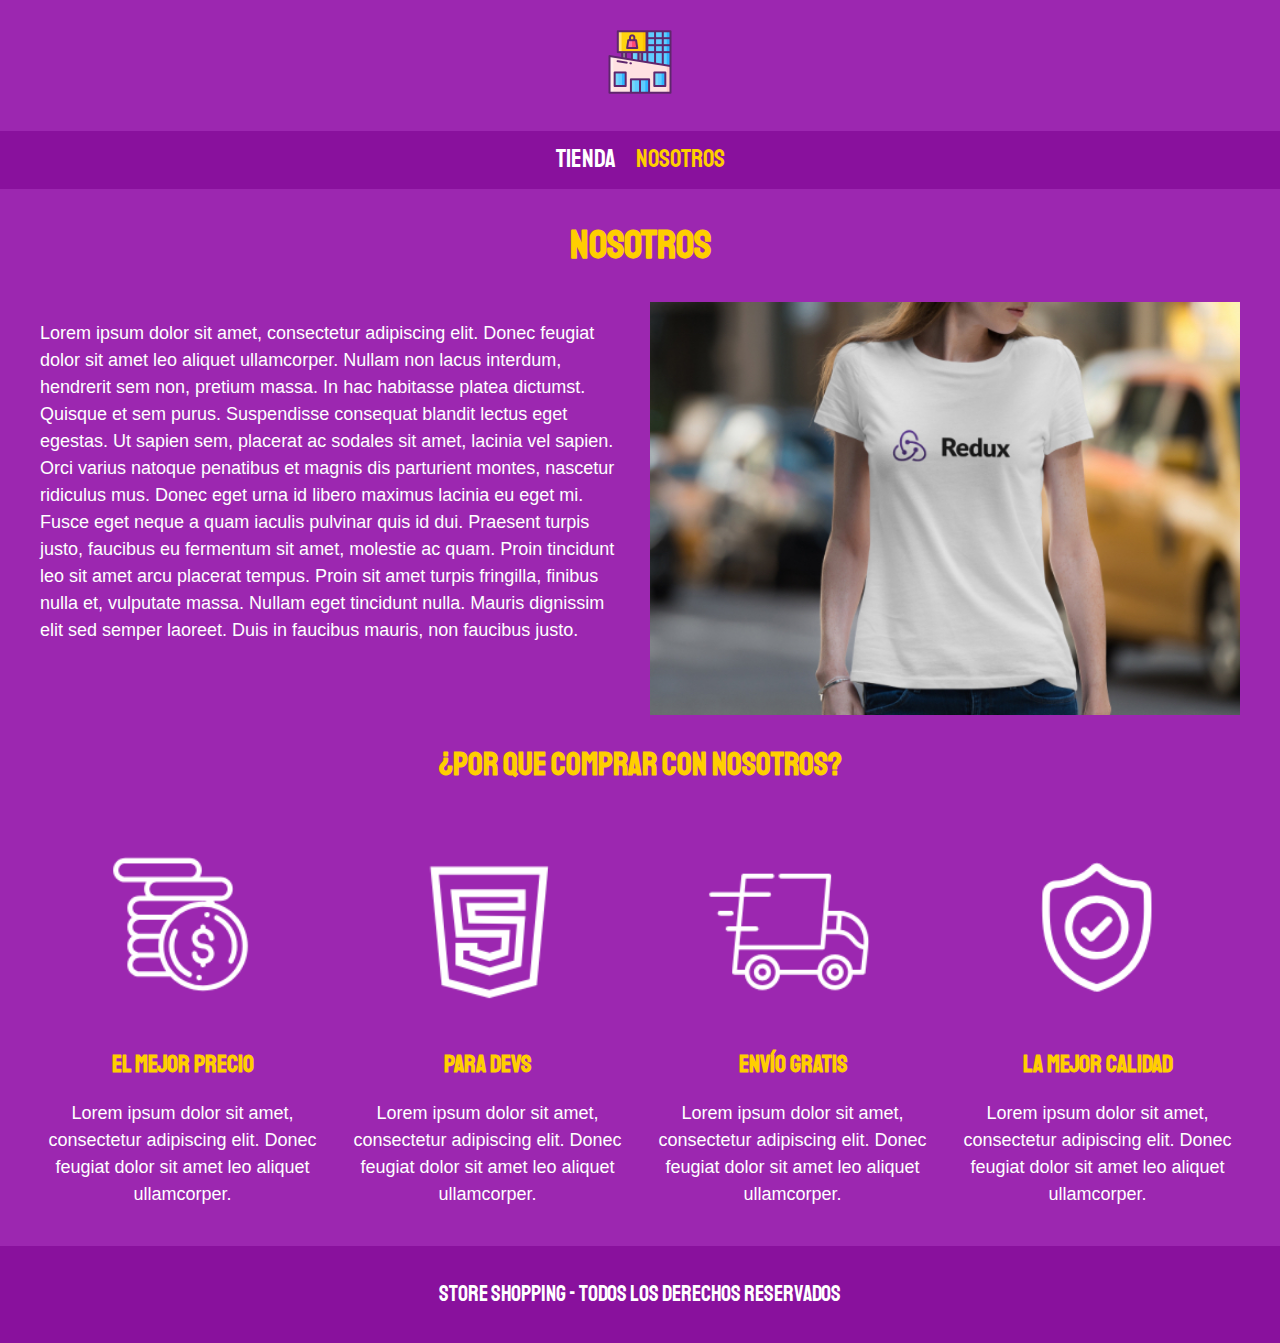
==== nosotros.html @ b1081ef9 "Segundo proyecto no full y basico" ====
<!DOCTYPE html>
<html lang="en">
<head>
    <meta charset="UTF-8">
    <meta name="viewport" content="width=device-width, initial-scale=1.0">
    <title>Nosotros</title>
    <link rel="stylesheet" href="/css/normalize.css">
    <link rel="preconnect" href="https://fonts.googleapis.com">
    <link rel="preconnect" href="https://fonts.gstatic.com" crossorigin>
    <link href="https://fonts.googleapis.com/css2?family=Staatliches&display=swap" rel="stylesheet">
    <link rel="stylesheet" href="/css/styles.css">
</head>
<body>
    <header class="header">
        <a href="index.html">
            <img class="header__logo" src="img/logo.png" alt="Logo empresa">
        </a>
    </header>
    <nav class="navegacion">
        <a class="navegacion__enlace" href="index.html">Tienda</a>
        <a class="navegacion__enlace navegacion__enlace--activo" href="nosotros.html">Nosotros</a>
    </nav>

    <main class="contenedor">
        <h1>Nosotros</h1>

        <div class="nosotros">
            <div class="nosotros__contenido">
                <p>Lorem ipsum dolor sit amet, consectetur adipiscing elit. Donec feugiat dolor sit amet leo aliquet ullamcorper. Nullam non lacus interdum, hendrerit sem non, pretium massa. In hac habitasse platea dictumst. Quisque et sem purus. Suspendisse consequat blandit lectus eget egestas. Ut sapien sem, placerat ac sodales sit amet, lacinia vel sapien. Orci varius natoque penatibus et magnis dis parturient montes, nascetur ridiculus mus. Donec eget urna id libero maximus lacinia eu eget mi. Fusce eget neque a quam iaculis pulvinar quis id dui. Praesent turpis justo, faucibus eu fermentum sit amet, molestie ac quam. Proin tincidunt leo sit amet arcu placerat tempus. Proin sit amet turpis fringilla, finibus nulla et, vulputate massa. Nullam eget tincidunt nulla. Mauris dignissim elit sed semper laoreet. Duis in faucibus mauris, non faucibus justo. </p>
            </div>
            <img src="/img/nosotros.jpg" alt="nosotrs" class="nosotros__imagen">
        </div>
    </main>

    <section class="contenedor comprar">
        <h2 class="comprar__titulo">¿Por que comprar con nosotros?</h2>

        <div class="bloques">
            <div class="bloque">
                <img class="bloque__imagen" src="/img/icono_1.png" alt="">
                <h3 class="bloque__titulo">El mejor precio</h3>
                <p>Lorem ipsum dolor sit amet, consectetur adipiscing elit. Donec feugiat dolor sit amet leo aliquet ullamcorper.</p>
            </div>
            <div class="bloque">
                <img class="bloque__imagen" src="/img/icono_2.png" alt="">
                <h3 class="bloque__titulo">Para devs</h3>
                <p>Lorem ipsum dolor sit amet, consectetur adipiscing elit. Donec feugiat dolor sit amet leo aliquet ullamcorper.</p>
            </div>
            <div class="bloque">
                <img class="bloque__imagen" src="/img/icono_3.png" alt="">
                <h3 class="bloque__titulo">Envío gratis</h3>
                <p>Lorem ipsum dolor sit amet, consectetur adipiscing elit. Donec feugiat dolor sit amet leo aliquet ullamcorper.</p>
            </div><div class="bloque">
                <img class="bloque__imagen" src="/img/icono_4.png" alt="">
                <h3 class="bloque__titulo">La mejor calidad</h3>
                <p>Lorem ipsum dolor sit amet, consectetur adipiscing elit. Donec feugiat dolor sit amet leo aliquet ullamcorper.</p>
            </div>
        </div>
    </section>
    <footer class="footer">
        <p class="footer__texto">Store Shopping - Todos los derechos reservados</p>
    </footer>
</body>
</html>
---- css/styles.css ----
:root {
    --primario: #9c27b0;
    --primarioOscuro: #89119d;
    --secundario: #ffce00;
    --secundarioOscuro: rgb(233,287,2);
    --blanco: #fff;
    --negro: #000;

    --fuentePrincipal: "Staatliches", sans-serif;
}

html{
    font-size: 62.5%;
    box-sizing: border-box;
}
*, *:before, *:after {
    box-sizing: inherit;
}

body{
    font-size: 16px; /*1rem = 10px*/
    background-color: var(--primario);
    line-height: 1.5;
}

p {
    font-size: 1.8rem;
    font-family: Arial, Helvetica, sans-serif;
    color: var(--blanco);
}

a {
    text-decoration: none;
}

img{
    width: 100%;
}

.contenedor {
    max-width: 120rem;
    margin: 0 auto;
}

h1, h2, h3 {
    text-align: center;
    color: var(--secundario);
    font-family: var(--fuentePrincipal);
}

h1 {
    font-size: 4rem;
}
h2 {
    font-size: 3.2rem;
}
h3 {
    font-size: 2.4rem;
}

.header {
    display: flex;
    justify-content: center;
}
.header__logo{
    margin: 3rem 0;
}
.footer{
    background-color: var(--primarioOscuro);
    padding: 1rem 0;
    margin-top: 2rem;
}
.footer__texto{
    font-family: var(--fuentePrincipal);
    text-align: center;
    font-size: 2.2rem;
}

.navegacion {
    background-color: var(--primarioOscuro);
    padding: 1rem 0;
    display: flex;
    justify-content: center;
    gap: 2rem;
}
.navegacion__enlace{
    font-family: var(--fuentePrincipal);
    color: var(--blanco);
    font-size: 2.5rem;
}

.navegacion__enlace:last-of-type{
    margin-right: 0;
}

.navegacion__enlace--activo,
.navegacion__enlace:hover{
    color: var(--secundario);
}

.grid{
    display: grid;
    grid-template-columns: repeat(2, 1fr);
    gap: 2rem;
}

@media (min-width: 768px) {
    .grid{
        grid-template-columns: repeat(3, 1fr);
    }
}

.producto{
    background-color: var(--primarioOscuro);
    padding: 1rem;
}

.producto__nombre{
    font-size: 4rem;
}
.producto__precio{
    font-size: 2.8rem;
    color: var(--secundario);
}

.producto__nombre,
.producto__precio{
    font-family: var(--fuentePrincipal);
    margin: 1rem 0;
    text-align: center;
    line-height: 1.5;
}

.grafico{
    min-height: 30rem;
    background-repeat: no-repeat;
    background-size: cover;
    grid-column:  1 / 3;
}
.grafico--camisas{
    grid-row: 2 / 3;
    background-image: url(/img/grafico1.jpg);
}

.grafico--node{
    background-image: url(/img/grafico2.jpg);
    grid-row: 8 / 9;
}

@media (min-width: 768px) {
    .grafico--node{
        grid-row:  5 / 6;
        grid-column: 2 /4;
    }
}


/** Nosotros **/
.nosotros{
    display: grid;
    /**grid-template-rows: repeat(2, 1fr);**/
}
@media (min-width: 768px) {
    .nosotros{
        grid-template-columns: repeat(2, 1fr);
        column-gap: 2rem;
    }
}
.nosotros__imagen{
    grid-row: 1/2;
}
@media (min-width: 768px) {
    .nosotros__imagen{
        grid-column: 2 / 3;
    }
}

.bloques{
    display: grid;
    grid-template-columns: repeat(2, 1fr);
    gap: 2rem;
}
@media (min-width: 768px) {
    .bloques{
        grid-template-columns: repeat(4, 1fr);
    }
}
.bloque{
    text-align: center;
}
.bloque__titulo{
    margin: 0;
}

@media (min-width: 768px) {
    .camisa{
        display: grid;
        grid-template-columns: repeat(2, 1fr);
        column-gap: 2rem;
    }
}
.formulario{
    display: grid;
    grid-template-columns: repeat(2, 1fr);
    gap: 2rem;
}
.formulario__campo{
    /**
    border-color: var(--primarioOscuro);
    border-width: 1rem;
    border-style: solid;
    **/

    border: 1rem solid var(--primarioOscuro);
    background-color: transparent;
    color: var(--blanco);
    font-size: 2rem;
    font-family: Arial, Helvetica, sans-serif;
    padding: 1rem;
}
.formulario__submit{
    background-color: var(--secundario);
    border: none;
    font-size: 2rem;
    font-family: var(--fuentePrincipal);
    padding: 2rem;
    transition: background-color 1s ease;
    grid-column: 1/3;
}
.formulario__submit:hover{
    cursor: pointer;
    background-color: var(--secundarioOscuro);
}
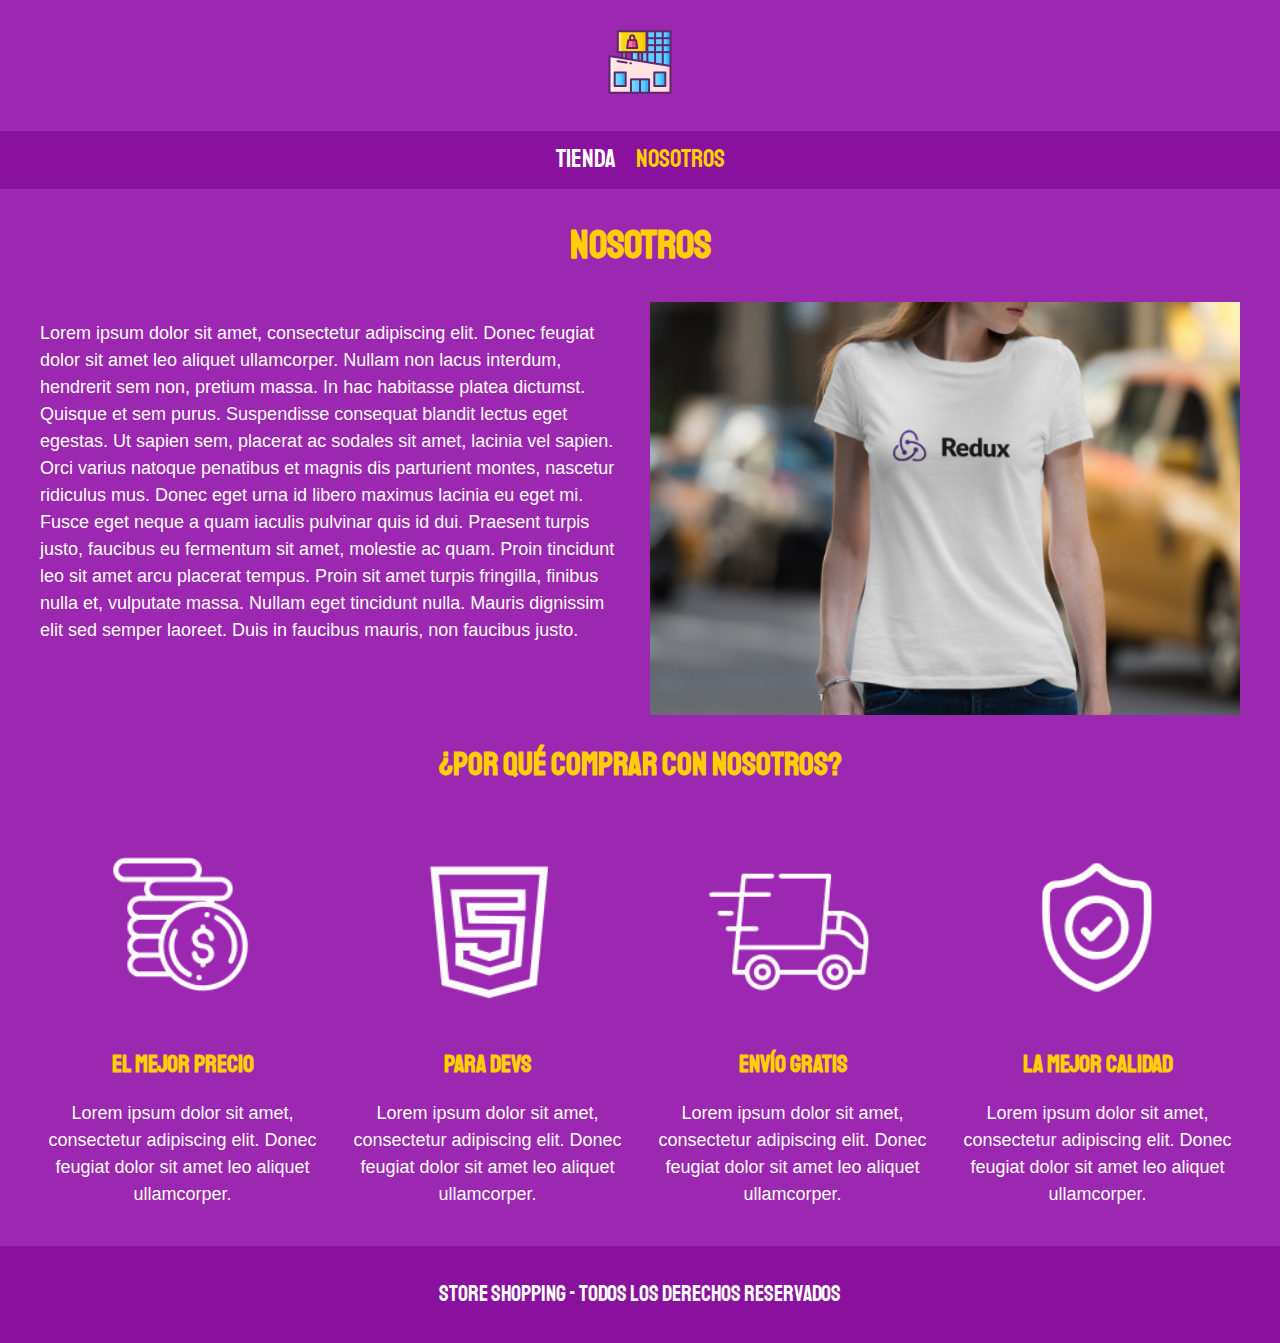
==== commit 71a634c0: "Con comentarios" ====
--- a/nosotros.html
+++ b/nosotros.html
@@ -1,64 +1,76 @@
 <!DOCTYPE html>
 <html lang="en">
 <head>
-    <meta charset="UTF-8">
-    <meta name="viewport" content="width=device-width, initial-scale=1.0">
-    <title>Nosotros</title>
-    <link rel="stylesheet" href="/css/normalize.css">
-    <link rel="preconnect" href="https://fonts.googleapis.com">
-    <link rel="preconnect" href="https://fonts.gstatic.com" crossorigin>
-    <link href="https://fonts.googleapis.com/css2?family=Staatliches&display=swap" rel="stylesheet">
-    <link rel="stylesheet" href="/css/styles.css">
+    <meta charset="UTF-8"> <!-- Establece la codificación de caracteres a UTF-8 -->
+    <meta name="viewport" content="width=device-width, initial-scale=1.0"> <!-- Configura la vista para que sea responsive -->
+    <title>Nosotros</title> <!-- Título de la página -->
+    <link rel="stylesheet" href="/css/normalize.css"> <!-- Enlace al archivo de estilos normalize.css para resetear estilos predeterminados -->
+    <link rel="preconnect" href="https://fonts.googleapis.com"> <!-- Preconexión para optimizar la carga de fuentes -->
+    <link rel="preconnect" href="https://fonts.gstatic.com" crossorigin> <!-- Preconexión para optimizar la carga de fuentes -->
+    <link href="https://fonts.googleapis.com/css2?family=Staatliches&display=swap" rel="stylesheet"> <!-- Enlace a la fuente Staatliches desde Google Fonts -->
+    <link rel="stylesheet" href="/css/styles.css"> <!-- Enlace al archivo de estilos principal -->
 </head>
 <body>
+    <!-- Encabezado del sitio -->
     <header class="header">
-        <a href="index.html">
-            <img class="header__logo" src="img/logo.png" alt="Logo empresa">
+        <a href="index.html"> <!-- Enlace a la página principal -->
+            <img class="header__logo" src="img/logo.png" alt="Logo empresa"> <!-- Logo de la empresa -->
         </a>
     </header>
+    <!-- Navegación principal -->
     <nav class="navegacion">
-        <a class="navegacion__enlace" href="index.html">Tienda</a>
-        <a class="navegacion__enlace navegacion__enlace--activo" href="nosotros.html">Nosotros</a>
+        <a class="navegacion__enlace" href="index.html">Tienda</a> <!-- Enlace a la tienda -->
+        <a class="navegacion__enlace navegacion__enlace--activo" href="nosotros.html">Nosotros</a> <!-- Enlace a la página "Nosotros" -->
     </nav>
 
+    <!-- Contenido principal -->
     <main class="contenedor">
-        <h1>Nosotros</h1>
+        <h1>Nosotros</h1> <!-- Título principal -->
 
+        <!-- Sección "Nosotros" con contenido e imagen -->
         <div class="nosotros">
             <div class="nosotros__contenido">
-                <p>Lorem ipsum dolor sit amet, consectetur adipiscing elit. Donec feugiat dolor sit amet leo aliquet ullamcorper. Nullam non lacus interdum, hendrerit sem non, pretium massa. In hac habitasse platea dictumst. Quisque et sem purus. Suspendisse consequat blandit lectus eget egestas. Ut sapien sem, placerat ac sodales sit amet, lacinia vel sapien. Orci varius natoque penatibus et magnis dis parturient montes, nascetur ridiculus mus. Donec eget urna id libero maximus lacinia eu eget mi. Fusce eget neque a quam iaculis pulvinar quis id dui. Praesent turpis justo, faucibus eu fermentum sit amet, molestie ac quam. Proin tincidunt leo sit amet arcu placerat tempus. Proin sit amet turpis fringilla, finibus nulla et, vulputate massa. Nullam eget tincidunt nulla. Mauris dignissim elit sed semper laoreet. Duis in faucibus mauris, non faucibus justo. </p>
+                <p>Lorem ipsum dolor sit amet, consectetur adipiscing elit. Donec feugiat dolor sit amet leo aliquet ullamcorper. Nullam non lacus interdum, hendrerit sem non, pretium massa. In hac habitasse platea dictumst. Quisque et sem purus. Suspendisse consequat blandit lectus eget egestas. Ut sapien sem, placerat ac sodales sit amet, lacinia vel sapien. Orci varius natoque penatibus et magnis dis parturient montes, nascetur ridiculus mus. Donec eget urna id libero maximus lacinia eu eget mi. Fusce eget neque a quam iaculis pulvinar quis id dui. Praesent turpis justo, faucibus eu fermentum sit amet, molestie ac quam. Proin tincidunt leo sit amet arcu placerat tempus. Proin sit amet turpis fringilla, finibus nulla et, vulputate massa. Nullam eget tincidunt nulla. Mauris dignissim elit sed semper laoreet. Duis in faucibus mauris, non faucibus justo.</p> <!-- Texto descriptivo sobre la empresa -->
             </div>
-            <img src="/img/nosotros.jpg" alt="nosotrs" class="nosotros__imagen">
+            <img src="/img/nosotros.jpg" alt="nosotros" class="nosotros__imagen"> <!-- Imagen representativa de "Nosotros" -->
         </div>
     </main>
 
+    <!-- Sección "¿Por qué comprar con nosotros?" -->
     <section class="contenedor comprar">
-        <h2 class="comprar__titulo">¿Por que comprar con nosotros?</h2>
+        <h2 class="comprar__titulo">¿Por qué comprar con nosotros?</h2> <!-- Título de la sección -->
 
         <div class="bloques">
+            <!-- Bloque 1: El mejor precio -->
             <div class="bloque">
-                <img class="bloque__imagen" src="/img/icono_1.png" alt="">
-                <h3 class="bloque__titulo">El mejor precio</h3>
-                <p>Lorem ipsum dolor sit amet, consectetur adipiscing elit. Donec feugiat dolor sit amet leo aliquet ullamcorper.</p>
+                <img class="bloque__imagen" src="/img/icono_1.png" alt=""> <!-- Icono representativo -->
+                <h3 class="bloque__titulo">El mejor precio</h3> <!-- Título del bloque -->
+                <p>Lorem ipsum dolor sit amet, consectetur adipiscing elit. Donec feugiat dolor sit amet leo aliquet ullamcorper.</p> <!-- Descripción del bloque -->
             </div>
+            <!-- Bloque 2: Para devs -->
             <div class="bloque">
-                <img class="bloque__imagen" src="/img/icono_2.png" alt="">
-                <h3 class="bloque__titulo">Para devs</h3>
-                <p>Lorem ipsum dolor sit amet, consectetur adipiscing elit. Donec feugiat dolor sit amet leo aliquet ullamcorper.</p>
+                <img class="bloque__imagen" src="/img/icono_2.png" alt=""> <!-- Icono representativo -->
+                <h3 class="bloque__titulo">Para devs</h3> <!-- Título del bloque -->
+                <p>Lorem ipsum dolor sit amet, consectetur adipiscing elit. Donec feugiat dolor sit amet leo aliquet ullamcorper.</p> <!-- Descripción del bloque -->
             </div>
+            <!-- Bloque 3: Envío gratis -->
             <div class="bloque">
-                <img class="bloque__imagen" src="/img/icono_3.png" alt="">
-                <h3 class="bloque__titulo">Envío gratis</h3>
-                <p>Lorem ipsum dolor sit amet, consectetur adipiscing elit. Donec feugiat dolor sit amet leo aliquet ullamcorper.</p>
-            </div><div class="bloque">
-                <img class="bloque__imagen" src="/img/icono_4.png" alt="">
-                <h3 class="bloque__titulo">La mejor calidad</h3>
-                <p>Lorem ipsum dolor sit amet, consectetur adipiscing elit. Donec feugiat dolor sit amet leo aliquet ullamcorper.</p>
+                <img class="bloque__imagen" src="/img/icono_3.png" alt=""> <!-- Icono representativo -->
+                <h3 class="bloque__titulo">Envío gratis</h3> <!-- Título del bloque -->
+                <p>Lorem ipsum dolor sit amet, consectetur adipiscing elit. Donec feugiat dolor sit amet leo aliquet ullamcorper.</p> <!-- Descripción del bloque -->
+            </div>
+            <!-- Bloque 4: La mejor calidad -->
+            <div class="bloque">
+                <img class="bloque__imagen" src="/img/icono_4.png" alt=""> <!-- Icono representativo -->
+                <h3 class="bloque__titulo">La mejor calidad</h3> <!-- Título del bloque -->
+                <p>Lorem ipsum dolor sit amet, consectetur adipiscing elit. Donec feugiat dolor sit amet leo aliquet ullamcorper.</p> <!-- Descripción del bloque -->
             </div>
         </div>
     </section>
+
+    <!-- Pie de página del sitio -->
     <footer class="footer">
-        <p class="footer__texto">Store Shopping - Todos los derechos reservados</p>
+        <p class="footer__texto">Store Shopping - Todos los derechos reservados</p> <!-- Texto del pie de página -->
     </footer>
 </body>
-</html>+</html>
--- a/css/styles.css
+++ b/css/styles.css
@@ -1,233 +1,244 @@
 :root {
+    /* Variables de colores */
     --primario: #9c27b0;
     --primarioOscuro: #89119d;
     --secundario: #ffce00;
-    --secundarioOscuro: rgb(233,287,2);
+    --secundarioOscuro: rgb(233,287,2); /* Nota: rgb(233,287,2) es incorrecto porque los valores de RGB deben estar entre 0 y 255 */
     --blanco: #fff;
     --negro: #000;
 
+    /* Variable de fuente principal */
     --fuentePrincipal: "Staatliches", sans-serif;
 }
 
-html{
-    font-size: 62.5%;
-    box-sizing: border-box;
-}
+html {
+    font-size: 62.5%; /* Establece el tamaño base de la fuente a 10px para facilitar el uso de rem */
+    box-sizing: border-box; /* Incluye el padding y el border en el cálculo del ancho y alto */
+}
+
 *, *:before, *:after {
-    box-sizing: inherit;
-}
-
-body{
-    font-size: 16px; /*1rem = 10px*/
-    background-color: var(--primario);
-    line-height: 1.5;
+    box-sizing: inherit; /* Hereda el box-sizing del elemento padre */
+}
+
+body {
+    font-size: 16px; /* 1rem = 10px */
+    background-color: var(--primario); /* Fondo del cuerpo principal */
+    line-height: 1.5; /* Altura de línea */
 }
 
 p {
-    font-size: 1.8rem;
-    font-family: Arial, Helvetica, sans-serif;
-    color: var(--blanco);
+    font-size: 1.8rem; /* Tamaño de fuente para los párrafos */
+    font-family: Arial, Helvetica, sans-serif; /* Fuente para los párrafos */
+    color: var(--blanco); /* Color de texto blanco */
 }
 
 a {
-    text-decoration: none;
-}
-
-img{
-    width: 100%;
+    text-decoration: none; /* Elimina el subrayado de los enlaces */
+}
+
+img {
+    width: 100%; /* Las imágenes ocupan el ancho completo del contenedor */
 }
 
 .contenedor {
-    max-width: 120rem;
-    margin: 0 auto;
+    max-width: 120rem; /* Ancho máximo del contenedor */
+    margin: 0 auto; /* Centra el contenedor horizontalmente */
 }
 
 h1, h2, h3 {
-    text-align: center;
-    color: var(--secundario);
-    font-family: var(--fuentePrincipal);
+    text-align: center; /* Centra el texto de los encabezados */
+    color: var(--secundario); /* Color de los encabezados */
+    font-family: var(--fuentePrincipal); /* Fuente principal para los encabezados */
 }
 
 h1 {
-    font-size: 4rem;
+    font-size: 4rem; /* Tamaño de fuente para h1 */
 }
 h2 {
-    font-size: 3.2rem;
+    font-size: 3.2rem; /* Tamaño de fuente para h2 */
 }
 h3 {
-    font-size: 2.4rem;
+    font-size: 2.4rem; /* Tamaño de fuente para h3 */
 }
 
 .header {
-    display: flex;
-    justify-content: center;
-}
-.header__logo{
-    margin: 3rem 0;
-}
-.footer{
-    background-color: var(--primarioOscuro);
-    padding: 1rem 0;
-    margin-top: 2rem;
-}
-.footer__texto{
-    font-family: var(--fuentePrincipal);
-    text-align: center;
-    font-size: 2.2rem;
+    display: flex; /* Uso de flexbox para el contenedor del encabezado */
+    justify-content: center; /* Centra el contenido horizontalmente */
+}
+
+.header__logo {
+    margin: 3rem 0; /* Margen superior e inferior */
+}
+
+.footer {
+    background-color: var(--primarioOscuro); /* Fondo oscuro para el pie de página */
+    padding: 1rem 0; /* Relleno superior e inferior */
+    margin-top: 2rem; /* Margen superior */
+}
+
+.footer__texto {
+    font-family: var(--fuentePrincipal); /* Fuente principal */
+    text-align: center; /* Centra el texto */
+    font-size: 2.2rem; /* Tamaño de fuente */
 }
 
 .navegacion {
-    background-color: var(--primarioOscuro);
-    padding: 1rem 0;
-    display: flex;
-    justify-content: center;
-    gap: 2rem;
-}
-.navegacion__enlace{
-    font-family: var(--fuentePrincipal);
-    color: var(--blanco);
-    font-size: 2.5rem;
-}
-
-.navegacion__enlace:last-of-type{
-    margin-right: 0;
+    background-color: var(--primarioOscuro); /* Fondo oscuro para la navegación */
+    padding: 1rem 0; /* Relleno superior e inferior */
+    display: flex; /* Uso de flexbox para el contenedor de navegación */
+    justify-content: center; /* Centra el contenido horizontalmente */
+    gap: 2rem; /* Espacio entre los elementos */
+}
+
+.navegacion__enlace {
+    font-family: var(--fuentePrincipal); /* Fuente principal */
+    color: var(--blanco); /* Color blanco para los enlaces */
+    font-size: 2.5rem; /* Tamaño de fuente */
+}
+
+.navegacion__enlace:last-of-type {
+    margin-right: 0; /* Elimina el margen derecho del último enlace */
 }
 
 .navegacion__enlace--activo,
-.navegacion__enlace:hover{
-    color: var(--secundario);
-}
-
-.grid{
-    display: grid;
-    grid-template-columns: repeat(2, 1fr);
-    gap: 2rem;
-}
-
-@media (min-width: 768px) {
-    .grid{
-        grid-template-columns: repeat(3, 1fr);
-    }
-}
-
-.producto{
-    background-color: var(--primarioOscuro);
-    padding: 1rem;
-}
-
-.producto__nombre{
-    font-size: 4rem;
-}
-.producto__precio{
-    font-size: 2.8rem;
-    color: var(--secundario);
+.navegacion__enlace:hover {
+    color: var(--secundario); /* Color secundario para el enlace activo o en hover */
+}
+
+.grid {
+    display: grid; /* Uso de grid layout */
+    grid-template-columns: repeat(2, 1fr); /* Dos columnas iguales */
+    gap: 2rem; /* Espacio entre los elementos */
+}
+
+@media (min-width: 768px) {
+    .grid {
+        grid-template-columns: repeat(3, 1fr); /* Tres columnas iguales en pantallas anchas */
+    }
+}
+
+.producto {
+    background-color: var(--primarioOscuro); /* Fondo oscuro para el producto */
+    padding: 1rem; /* Relleno */
+}
+
+.producto__nombre {
+    font-size: 4rem; /* Tamaño de fuente */
+}
+
+.producto__precio {
+    font-size: 2.8rem; /* Tamaño de fuente */
+    color: var(--secundario); /* Color secundario */
 }
 
 .producto__nombre,
-.producto__precio{
-    font-family: var(--fuentePrincipal);
-    margin: 1rem 0;
-    text-align: center;
-    line-height: 1.5;
-}
-
-.grafico{
-    min-height: 30rem;
-    background-repeat: no-repeat;
-    background-size: cover;
-    grid-column:  1 / 3;
-}
-.grafico--camisas{
-    grid-row: 2 / 3;
-    background-image: url(/img/grafico1.jpg);
-}
-
-.grafico--node{
-    background-image: url(/img/grafico2.jpg);
-    grid-row: 8 / 9;
-}
-
-@media (min-width: 768px) {
-    .grafico--node{
-        grid-row:  5 / 6;
-        grid-column: 2 /4;
-    }
-}
-
-
-/** Nosotros **/
-.nosotros{
-    display: grid;
-    /**grid-template-rows: repeat(2, 1fr);**/
-}
-@media (min-width: 768px) {
-    .nosotros{
-        grid-template-columns: repeat(2, 1fr);
-        column-gap: 2rem;
-    }
-}
-.nosotros__imagen{
-    grid-row: 1/2;
-}
-@media (min-width: 768px) {
-    .nosotros__imagen{
-        grid-column: 2 / 3;
-    }
-}
-
-.bloques{
-    display: grid;
-    grid-template-columns: repeat(2, 1fr);
-    gap: 2rem;
-}
-@media (min-width: 768px) {
-    .bloques{
-        grid-template-columns: repeat(4, 1fr);
-    }
-}
-.bloque{
-    text-align: center;
-}
-.bloque__titulo{
-    margin: 0;
-}
-
-@media (min-width: 768px) {
-    .camisa{
-        display: grid;
-        grid-template-columns: repeat(2, 1fr);
-        column-gap: 2rem;
-    }
-}
-.formulario{
-    display: grid;
-    grid-template-columns: repeat(2, 1fr);
-    gap: 2rem;
-}
-.formulario__campo{
-    /**
-    border-color: var(--primarioOscuro);
-    border-width: 1rem;
-    border-style: solid;
-    **/
-
-    border: 1rem solid var(--primarioOscuro);
-    background-color: transparent;
-    color: var(--blanco);
-    font-size: 2rem;
-    font-family: Arial, Helvetica, sans-serif;
-    padding: 1rem;
-}
-.formulario__submit{
-    background-color: var(--secundario);
-    border: none;
-    font-size: 2rem;
-    font-family: var(--fuentePrincipal);
-    padding: 2rem;
-    transition: background-color 1s ease;
-    grid-column: 1/3;
-}
-.formulario__submit:hover{
-    cursor: pointer;
-    background-color: var(--secundarioOscuro);
-}+.producto__precio {
+    font-family: var(--fuentePrincipal); /* Fuente principal */
+    margin: 1rem 0; /* Margen superior e inferior */
+    text-align: center; /* Centra el texto */
+    line-height: 1.5; /* Altura de línea */
+}
+
+.grafico {
+    min-height: 30rem; /* Altura mínima */
+    background-repeat: no-repeat; /* No repetir la imagen de fondo */
+    background-size: cover; /* Ajustar la imagen al contenedor */
+    grid-column: 1 / 3; /* Ocupa dos columnas en el grid */
+}
+
+.grafico--camisas {
+    grid-row: 2 / 3; /* Ocupa la segunda fila */
+    background-image: url(/img/grafico1.jpg); /* Imagen de fondo */
+}
+
+.grafico--node {
+    background-image: url(/img/grafico2.jpg); /* Imagen de fondo */
+    grid-row: 8 / 9; /* Ocupa la octava fila */
+}
+
+@media (min-width: 768px) {
+    .grafico--node {
+        grid-row: 5 / 6; /* Ocupa la quinta fila en pantallas anchas */
+        grid-column: 2 / 4; /* Ocupa la segunda y tercera columna en pantallas anchas */
+    }
+}
+
+/** Sección Nosotros **/
+.nosotros {
+    display: grid; /* Uso de grid layout */
+}
+
+@media (min-width: 768px) {
+    .nosotros {
+        grid-template-columns: repeat(2, 1fr); /* Dos columnas iguales en pantallas anchas */
+        column-gap: 2rem; /* Espacio entre las columnas */
+    }
+}
+
+.nosotros__imagen {
+    grid-row: 1 / 2; /* Ocupa la primera fila */
+}
+
+@media (min-width: 768px) {
+    .nosotros__imagen {
+        grid-column: 2 / 3; /* Ocupa la segunda columna en pantallas anchas */
+    }
+}
+
+.bloques {
+    display: grid; /* Uso de grid layout */
+    grid-template-columns: repeat(2, 1fr); /* Dos columnas iguales */
+    gap: 2rem; /* Espacio entre los elementos */
+}
+
+@media (min-width: 768px) {
+    .bloques {
+        grid-template-columns: repeat(4, 1fr); /* Cuatro columnas iguales en pantallas anchas */
+    }
+}
+
+.bloque {
+    text-align: center; /* Centra el texto */
+}
+
+.bloque__titulo {
+    margin: 0; /* Elimina el margen */
+}
+
+@media (min-width: 768px) {
+    .camisa {
+        display: grid; /* Uso de grid layout */
+        grid-template-columns: repeat(2, 1fr); /* Dos columnas iguales en pantallas anchas */
+        column-gap: 2rem; /* Espacio entre las columnas */
+    }
+}
+
+.formulario {
+    display: grid; /* Uso de grid layout */
+    grid-template-columns: repeat(2, 1fr); /* Dos columnas iguales */
+    gap: 2rem; /* Espacio entre los elementos */
+}
+
+.formulario__campo {
+    border: 1rem solid var(--primarioOscuro); /* Borde sólido */
+    background-color: transparent; /* Fondo transparente */
+    color: var(--blanco); /* Color blanco */
+    font-size: 2rem; /* Tamaño de fuente */
+    font-family: Arial, Helvetica, sans-serif; /* Fuente */
+    padding: 1rem; /* Relleno */
+}
+
+.formulario__submit {
+    background-color: var(--secundario); /* Fondo secundario */
+    border: none; /* Sin borde */
+    font-size: 2rem; /* Tamaño de fuente */
+    font-family: var(--fuentePrincipal); /* Fuente principal */
+    padding: 2rem; /* Relleno */
+    transition: background-color 1s ease; /* Transición para el cambio de color de fondo */
+    grid-column: 1 / 3; /* Ocupa ambas columnas */
+}
+
+.formulario__submit:hover {
+    cursor: pointer; /* Cambia el cursor a pointer */
+    background-color: var(--secundarioOscuro); /* Cambia el fondo al color secundario oscuro */
+}
